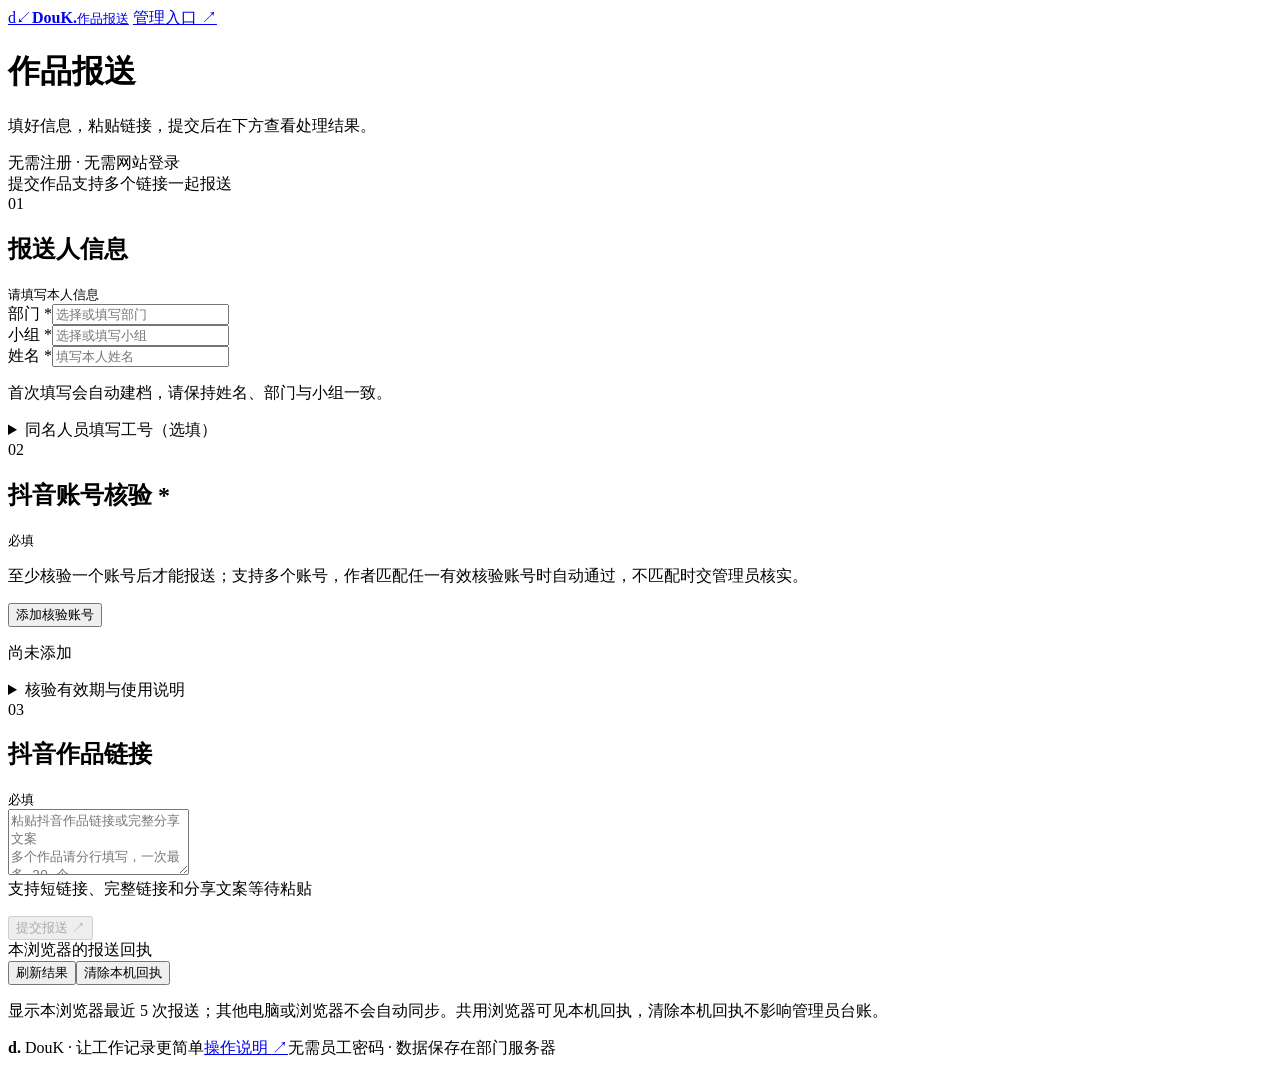
==== DouK-Web/reports.html @ aa6a43fc "feat: publish DouK reporting workspace with illustrated guides" ====
<!doctype html>
<html lang="zh-CN">
<head>
  <meta charset="utf-8">
  <meta name="viewport" content="width=device-width, initial-scale=1">
  <meta name="theme-color" content="#eef6f1">
  <title>DouK · 作品报送</title>
  <link rel="stylesheet" href="/styles.css">
  <link rel="stylesheet" href="/reports.css">
  <script src="/reports.js" defer></script>
</head>
<body class="report-page">
  <header class="report-topbar">
    <a class="report-brand" href="/report"><span class="report-logo">d↙</span><strong>DouK<span>.</span></strong><small>作品报送</small></a>
    <a class="report-admin-link" href="/admin">管理入口 ↗</a>
  </header>
  <main class="report-main">
    <div class="report-heading"><div><h1>作品报送</h1><p>填好信息，粘贴链接，提交后在下方查看处理结果。</p></div><span class="report-access-badge">无需注册 · 无需网站登录</span></div>
    <div class="report-layout">
      <div class="report-primary">
      <section class="panel report-form-panel">
        <div class="panel-header"><span class="panel-title">提交作品</span><span class="report-step">支持多个链接一起报送</span></div>
        <form class="panel-body" id="report-form">
          <div id="report-manual" class="report-person-form"><div class="report-section-heading"><span>01</span><h2>报送人信息</h2><small>请填写本人信息</small></div>
            <div class="report-identity-fields">
              <div class="field"><label for="report-dept-name">部门 *</label><input id="report-dept-name" maxlength="40" required placeholder="选择或填写部门" list="report-dept-options"><datalist id="report-dept-options"></datalist></div>
              <div class="field"><label for="report-group-name">小组 *</label><input id="report-group-name" maxlength="40" required placeholder="选择或填写小组" list="report-group-options"><datalist id="report-group-options"></datalist></div>
              <div class="field"><label for="report-name">姓名 *</label><input id="report-name" maxlength="40" required autocomplete="name" placeholder="填写本人姓名" list="report-name-options"><datalist id="report-name-options"></datalist></div>
            </div>
            <p class="report-muted report-identity-note">首次填写会自动建档，请保持姓名、部门与小组一致。</p>
            <details><summary>同名人员填写工号（选填）</summary><div class="field"><label for="report-employee-code">工号</label><input id="report-employee-code" maxlength="40" placeholder="同部门、小组有同名人员时填写，由管理员确认工号"></div></details>
          </div>
          <section class="report-account" aria-label="抖音账号核验">
            <div class="report-account-header"><div><div class="report-section-heading"><span>02</span><h2>抖音账号核验 *</h2><small>必填</small></div><p>至少核验一个账号后才能报送；支持多个账号，作者匹配任一有效核验账号时自动通过，不匹配时交管理员核实。</p></div><button class="secondary" id="report-login-start" type="button">添加核验账号</button></div>
            <p id="report-account-count" class="report-muted">尚未添加</p><div id="report-account-list" class="report-account-list"></div><p id="report-account-message" class="report-muted" role="status"></p>
            <div id="report-login-panel" hidden><p id="report-login-status" class="report-muted" aria-live="polite"></p><img id="report-login-qr" alt="抖音官方扫码登录窗口" hidden><p id="report-login-validity" class="report-muted" hidden></p><a id="report-login-home" target="_blank" rel="noreferrer" hidden>查看已核验账号主页 ↗</a><button class="text-button" id="report-login-cancel" type="button">取消本次扫码</button></div>
            <details class="report-account-help"><summary>核验有效期与使用说明</summary><small>逐个扫码添加本人管理的账号，报送时作品作者匹配任意一个有效核验账号即可自动通过；全部不匹配则待管理员核实；未核验或全部过期时不能提交。管理员明确停用的账号不会自动放行。核验使用独立窗口，不读取日常浏览器登录；每个账号有效期 7 天，刷新、关闭重开可复用。共用浏览器的人共享此列表，换人前请移除原有核验。更换设备、网址或清除网站数据后需重新核验。账号一致不能证明视频原创。</small></details>
          </section>
          <div class="field report-links-field"><div class="report-section-heading"><span>03</span><h2><label for="report-links">抖音作品链接</label></h2><small>必填</small></div><textarea id="report-links" name="links" maxlength="16000" rows="4" required placeholder="粘贴抖音作品链接或完整分享文案&#10;多个作品请分行填写，一次最多 20 个。"></textarea><div class="report-input-note"><span>支持短链接、完整链接和分享文案</span><span id="report-link-count">等待粘贴</span></div></div>
          <p class="report-error" id="report-error" role="alert"></p>
          <div class="report-submit-row"><div class="report-submit-hints"><p class="report-muted" id="report-ready" aria-live="polite"></p><p id="report-rule" class="report-muted"></p></div><button class="primary" id="report-submit" type="submit" disabled>提交报送 <span aria-hidden="true">↗</span></button></div>
        </form>
      </section>
    <section class="panel report-receipts" id="report-receipts-section"><div class="panel-header"><span class="panel-title">本浏览器的报送回执</span><div class="report-receipt-actions"><button type="button" class="text-button" id="report-refresh">刷新结果</button><button type="button" class="text-button" id="report-clear-local">清除本机回执</button></div></div><p id="report-receipt-notice" class="report-receipt-notice" role="status" hidden></p><div id="report-receipts" aria-live="polite"></div><p class="report-receipt-foot">显示本浏览器最近 5 次报送；其他电脑或浏览器不会自动同步。共用浏览器可见本机回执，清除本机回执不影响管理员台账。</p></section>
      </div>

    </div>

  </main>
  <footer class="report-footer"><span><b>d.</b> DouK · 让工作记录更简单</span><a href="/help/usage.html" target="_blank" rel="noreferrer">操作说明 ↗</a><span>无需员工密码 · 数据保存在部门服务器</span></footer>
</body>
</html>
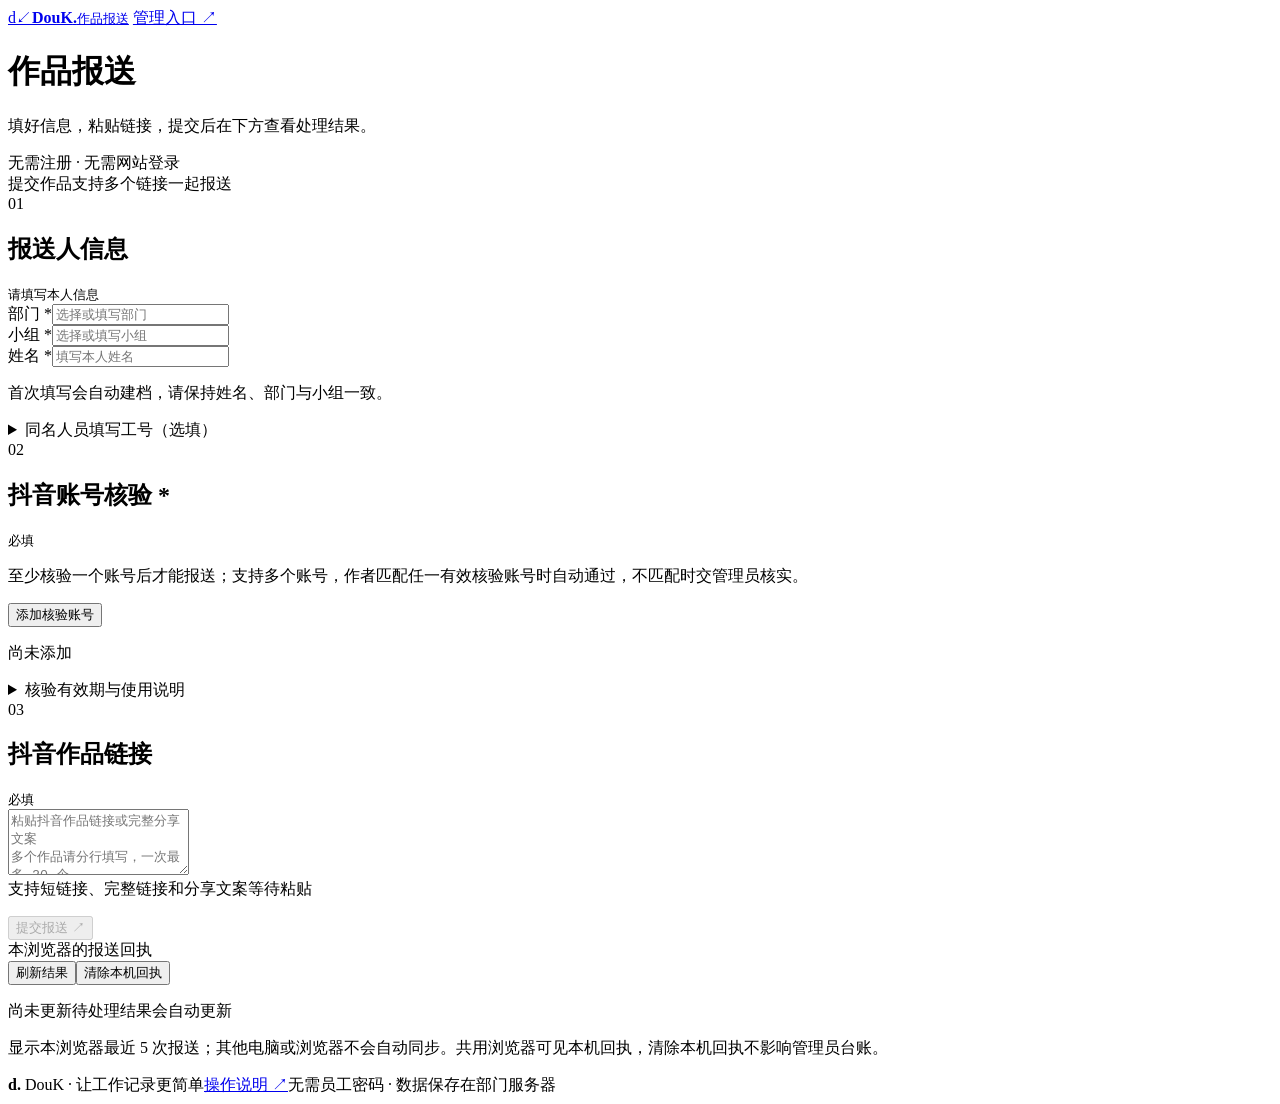
==== commit 69af2b59: "feat: refine reporting progress and add boss desktop launchers" ====
--- a/DouK-Web/reports.html
+++ b/DouK-Web/reports.html
@@ -41,7 +41,8 @@
           <div class="report-submit-row"><div class="report-submit-hints"><p class="report-muted" id="report-ready" aria-live="polite"></p><p id="report-rule" class="report-muted"></p></div><button class="primary" id="report-submit" type="submit" disabled>提交报送 <span aria-hidden="true">↗</span></button></div>
         </form>
       </section>
-    <section class="panel report-receipts" id="report-receipts-section"><div class="panel-header"><span class="panel-title">本浏览器的报送回执</span><div class="report-receipt-actions"><button type="button" class="text-button" id="report-refresh">刷新结果</button><button type="button" class="text-button" id="report-clear-local">清除本机回执</button></div></div><p id="report-receipt-notice" class="report-receipt-notice" role="status" hidden></p><div id="report-receipts" aria-live="polite"></div><p class="report-receipt-foot">显示本浏览器最近 5 次报送；其他电脑或浏览器不会自动同步。共用浏览器可见本机回执，清除本机回执不影响管理员台账。</p></section>
+    <section class="panel report-receipts" id="report-receipts-section"><div class="panel-header"><span class="panel-title">本浏览器的报送回执</span><div class="report-receipt-actions"><button type="button" class="text-button" id="report-refresh">刷新结果</button><button type="button" class="text-button" id="report-clear-local">清除本机回执</button></div></div><p class="report-receipt-sync"><span id="report-receipt-updated">尚未更新</span><span>待处理结果会自动更新</span></p>
+      <p id="report-receipt-notice" class="report-receipt-notice" role="status" hidden></p><div id="report-receipts" aria-live="polite"></div><p class="report-receipt-foot">显示本浏览器最近 5 次报送；其他电脑或浏览器不会自动同步。共用浏览器可见本机回执，清除本机回执不影响管理员台账。</p></section>
       </div>
 
     </div>
